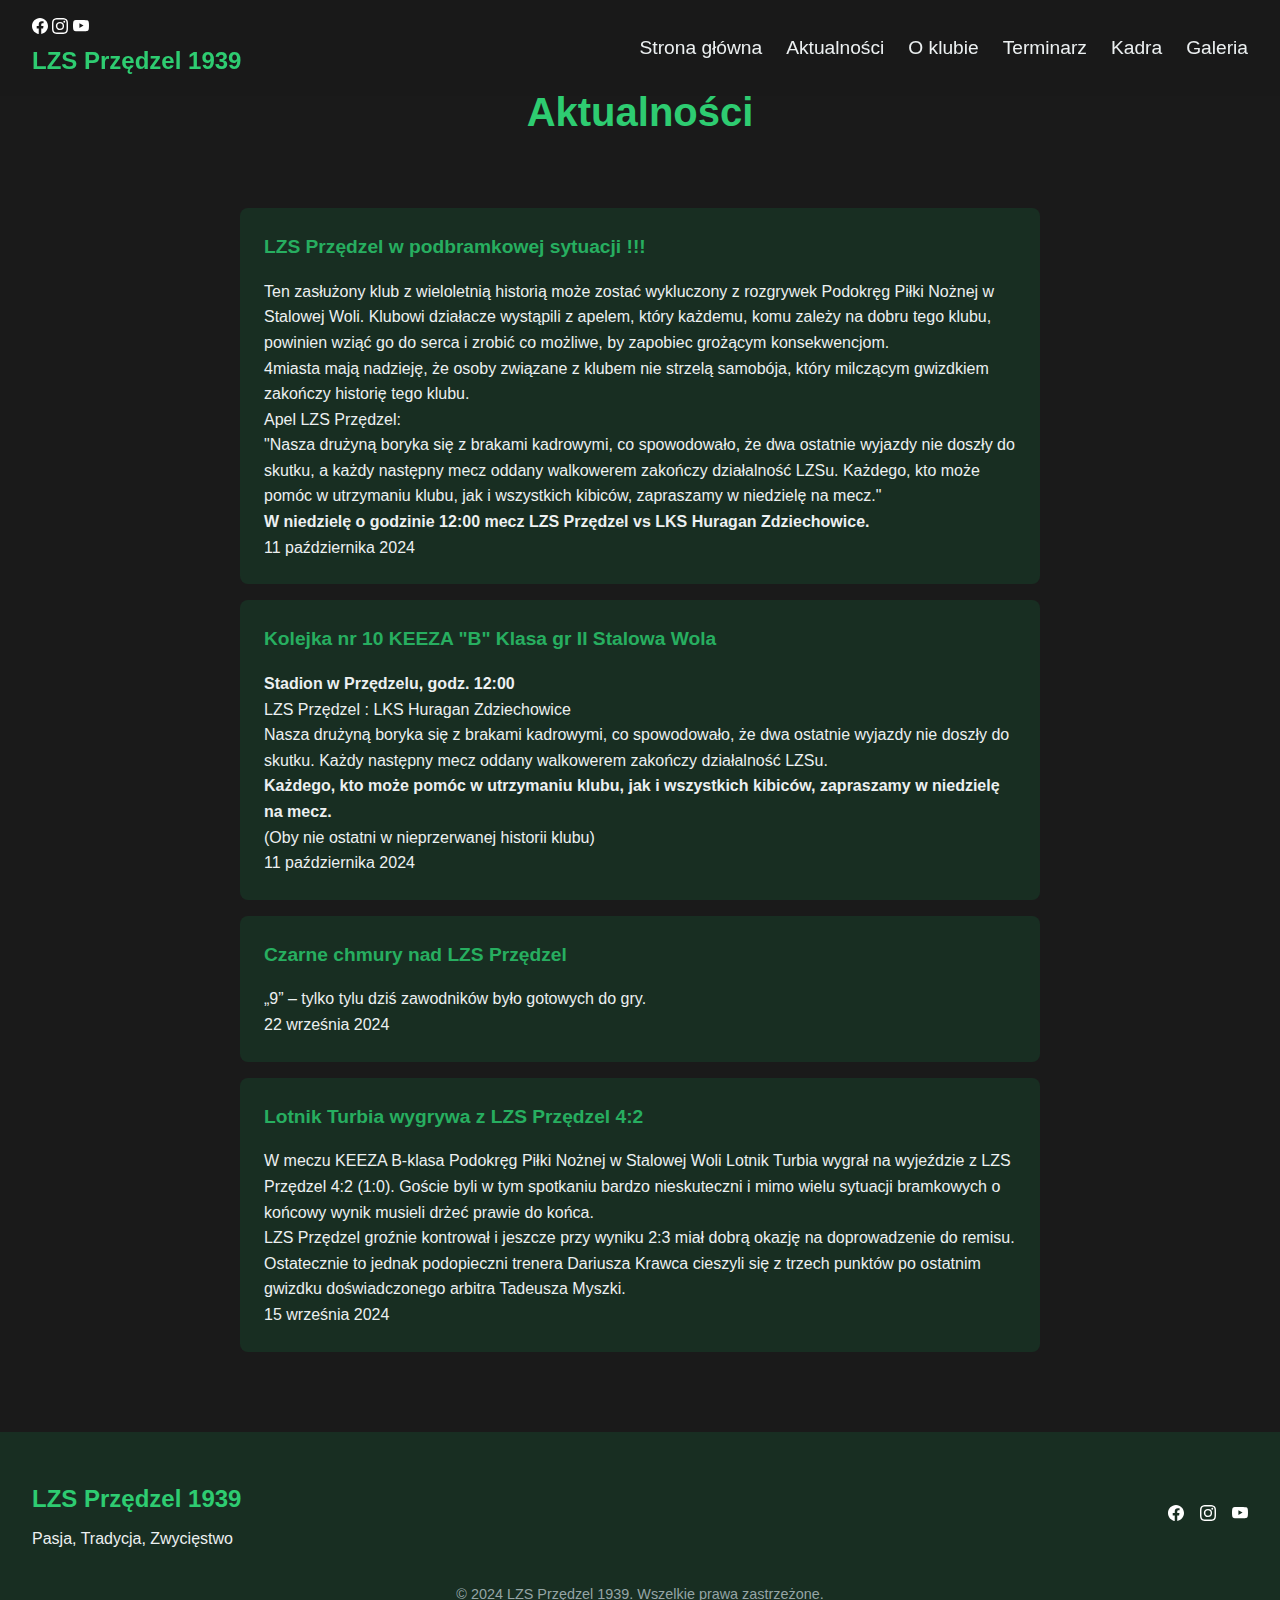
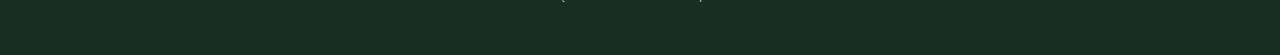
==== news.html @ f921bf47 "new layout and news page" ====
<!DOCTYPE html>
<html lang="pl">
  <head>
    <meta charset="UTF-8" />
    <meta name="viewport" content="width=device-width, initial-scale=1.0" />
    <title>Aktualności - LZS Przędzel 1939</title>
    <link rel="stylesheet" href="style.css" />
    <link rel="icon" type="image/x-icon" href="/images/logo.png" />
  </head>
  <body>
    <header>
      <nav>
        <div>
          <div class="social-icons">
            <a
              href="https://www.facebook.com/profile.php?id=100057232098944"
              target="_blank"
              rel="noopener noreferrer"
            >
              <img src="/images/facebook.svg" alt="fb-icon" />
            </a>
            <a href="#">
              <img src="/images/instagram.svg" alt="ig-icon" />
            </a>
            <a href="#">
              <img src="/images/youtube.svg" alt="yt-icon" />
            </a>
          </div>
          <a href="/index.html" class="logo">LZS Przędzel 1939</a>
        </div>
        <div class="nav-links" id="navLinks">
          <button class="close-menu" id="closeMenu">
            <svg
              xmlns="http://www.w3.org/2000/svg"
              width="24"
              height="24"
              viewBox="0 0 24 24"
              fill="none"
              stroke="currentColor"
              stroke-width="2"
              stroke-linecap="round"
              stroke-linejoin="round"
            >
              <line x1="18" y1="6" x2="6" y2="18"></line>
              <line x1="6" y1="6" x2="18" y2="18"></line>
            </svg>
          </button>
          <ul>
            <li><a href="/index.html">Strona główna</a></li>
            <li><a href="#news">Aktualności</a></li>
            <li><a href="#about">O klubie</a></li>
            <li><a href="#schedule">Terminarz</a></li>
            <li><a href="#squad">Kadra</a></li>
            <li><a href="#gallery">Galeria</a></li>
          </ul>
        </div>

        <button class="menu-toggle" id="menuToggle">
          <svg
            xmlns="http://www.w3.org/2000/svg"
            width="24"
            height="24"
            viewBox="0 0 24 24"
            fill="none"
            stroke="currentColor"
            stroke-width="2"
            stroke-linecap="round"
            stroke-linejoin="round"
          >
            <line x1="3" y1="12" x2="21" y2="12"></line>
            <line x1="3" y1="6" x2="21" y2="6"></line>
            <line x1="3" y1="18" x2="21" y2="18"></line>
          </svg>
        </button>
      </nav>
    </header>

    <main>
      <section class="news-section">
        <h2>Aktualności</h2>

        <article class="news-item" id="news1">
          <h3>LZS Przędzel w podbramkowej sytuacji !!!</h3>
          <p>
            Ten zasłużony klub z wieloletnią historią może zostać wykluczony z
            rozgrywek Podokręg Piłki Nożnej w Stalowej Woli. Klubowi działacze
            wystąpili z apelem, który każdemu, komu zależy na dobru tego klubu,
            powinien wziąć go do serca i zrobić co możliwe, by zapobiec grożącym
            konsekwencjom.
          </p>
          <p>
            4miasta mają nadzieję, że osoby związane z klubem nie strzelą
            samobója, który milczącym gwizdkiem zakończy historię tego klubu.
          </p>
          <p class="goal-info">
            Apel LZS Przędzel: <br />
            "Nasza drużyną boryka się z brakami kadrowymi, co spowodowało, że
            dwa ostatnie wyjazdy nie doszły do skutku, a każdy następny mecz
            oddany walkowerem zakończy działalność LZSu. Każdego, kto może pomóc
            w utrzymaniu klubu, jak i wszystkich kibiców, zapraszamy w niedzielę
            na mecz."
          </p>
          <p>
            <strong
              >W niedzielę o godzinie 12:00 mecz LZS Przędzel vs LKS Huragan
              Zdziechowice.</strong
            >
          </p>
          <p class="news-item-date">11 października 2024</p>
        </article>

        <article class="news-item" id="news2">
          <h3>Kolejka nr 10 KEEZA "B" Klasa gr II Stalowa Wola</h3>
          <p><strong>Stadion w Przędzelu, godz. 12:00</strong></p>
          <p>
            LZS Przędzel : LKS Huragan Zdziechowice <br />
            Nasza drużyną boryka się z brakami kadrowymi, co spowodowało, że dwa
            ostatnie wyjazdy nie doszły do skutku. Każdy następny mecz oddany
            walkowerem zakończy działalność LZSu.
          </p>
          <p>
            <strong
              >Każdego, kto może pomóc w utrzymaniu klubu, jak i wszystkich
              kibiców, zapraszamy w niedzielę na mecz.</strong
            ><br />
            (Oby nie ostatni w nieprzerwanej historii klubu)
          </p>
          <p class="news-item-date">11 października 2024</p>
        </article>

        <article class="news-item" id="news3">
          <h3>Czarne chmury nad LZS Przędzel</h3>
          <p>„9” – tylko tylu dziś zawodników było gotowych do gry. <br /></p>
          <p class="news-item-date">22 września 2024</p>
        </article>

        <article class="news-item" id="news4">
          <h3>Lotnik Turbia wygrywa z LZS Przędzel 4:2</h3>
          <p>
            W meczu KEEZA B-klasa Podokręg Piłki Nożnej w Stalowej Woli Lotnik
            Turbia wygrał na wyjeździe z LZS Przędzel 4:2 (1:0). Goście byli w
            tym spotkaniu bardzo nieskuteczni i mimo wielu sytuacji bramkowych o
            końcowy wynik musieli drżeć prawie do końca.
          </p>
          <p>
            LZS Przędzel groźnie kontrował i jeszcze przy wyniku 2:3 miał dobrą
            okazję na doprowadzenie do remisu. Ostatecznie to jednak podopieczni
            trenera Dariusza Krawca cieszyli się z trzech punktów po ostatnim
            gwizdku doświadczonego arbitra Tadeusza Myszki.
          </p>
          <p class="news-item-date">15 września 2024</p>
        </article>
      </section>
    </main>

    <footer>
      <div class="footer-content">
        <div class="footer-info">
          <h3>LZS Przędzel 1939</h3>
          <p>Pasja, Tradycja, Zwycięstwo</p>
        </div>
        <div class="footer-social">
          <a
            href="https://www.facebook.com/profile.php?id=100057232098944"
            target="_blank"
            rel="noopener noreferrer"
          >
            <img src="/images/facebook.svg" alt="fb-icon" />
          </a>
          <a href="#">
            <img src="/images/instagram.svg" alt="ig-icon" />
          </a>
          <a href="#">
            <img src="/images/youtube.svg" alt="yt-icon" />
          </a>
        </div>
      </div>
      <div class="footer-copyright">
        &copy; 2024 LZS Przędzel 1939. Wszelkie prawa zastrzeżone.
      </div>
    </footer>

    <script src="script.js"></script>
  </body>
</html>
---- style.css ----
:root {
  --primary-color: #2ecc71;
  --secondary-color: #27ae60;
  --accent-color: #1abc9c;
  --background-color: #1a1a1a;
  --text-color: #ecf0f1;
  --dark-background: #182e22;
  --light-text: #f8fafc;
  --dark-text: #95a5a6;
}


* {
  margin: 0;
  padding: 0;
  box-sizing: border-box;
}

body {
  font-family: 'Inter', sans-serif;
  background-color: var(--background-color);
  color: var(--text-color);
  line-height: 1.6;
}

a {
  color: inherit;
  text-decoration: none;
}

.btn {
  display: inline-block;
  background-color: var(--primary-color);
  color: var(--light-text);
  padding: 0.8rem 1.5rem;
  border-radius: 9999px;
  font-weight: 600;
  transition: background-color 0.3s ease;
}

.btn:hover {
  background-color: var(--accent-color);
}

header {
  position: fixed;
  width: 100%;
  background-color: #1a1a1ae5;
  backdrop-filter: blur(10px);
  z-index: 1000;
}

nav {
  display: flex;
  justify-content: space-between;
  align-items: center;
  padding: 1rem 2rem;
}

.logo {
  font-size: 1.5rem;
  font-weight: 700;
  color: var(--primary-color);
}
.social-icons, .footer-social {
  filter: invert(100%) sepia(0%) saturate(0%) hue-rotate(0deg) brightness(200%) contrast(100%);
}

.nav-links {
  position: fixed;
  top: 0;
  right: -300px;
  width: 300px;
  height: 100vh;
  background-color: var(--dark-background);
  padding: 2rem;
  transition: right 0.3s ease-in-out;
  z-index: 1001;
}

.nav-links.active {
  right: 0;
}

.nav-links ul {
  list-style: none;
  padding: 0;
}

.nav-links li {
  margin-bottom: 1.5rem;
}

.nav-links a {
  color: var(--text-color);
  font-size: 1.2rem;
  transition: color 0.3s ease;
}

.nav-links a:hover {
  color: var(--primary-color);
}

.close-menu {
  position: absolute;
  top: 1rem;
  right: 1rem;
  background: none;
  border: none;
  color: var(--text-color);
  cursor: pointer;
}

.menu-toggle {
  background: none;
  border: none;
  color: var(--text-color);
  cursor: pointer;
}

@media (min-width: 769px) {
  .menu-toggle {
    display: none;
  }

  .nav-links {
    position: static;
    width: auto;
    height: auto;
    background-color: transparent;
    padding: 0;
  }

  .nav-links ul {
    display: flex;
  }

  .nav-links li {
    margin-left: 1.5rem;
    margin-bottom: 0;
  }

  .close-menu {
    display: none;
  }
}

@media (max-width: 768px) {
  .nav-links {
    display: none;
  }

  .nav-links.active {
    display: block;
  }

  .menu-toggle {
    display: block;
  }
}

.hero {
  height: 100vh;
  background-image: url('https://images.unsplash.com/photo-1508098682722-e99c43a406b2?ixlib=rb-1.2.1&auto=format&fit=crop&w=1950&q=80');
  background-size: cover;
  background-position: center;
  display: flex;
  align-items: center;
  justify-content: center;
  position: relative;
  overflow: hidden;

}

.hero::before {
  content: '';
  position: absolute;
  top: 0;
  left: 0;
  right: 0;
  bottom: 0;
  background-image: url("/images/herobackground.jpg");
  filter: blur(10px);
  background-position: center;
  background-size: cover;
}
.hero-overlay {
  position: absolute;
  top: 0;
  left: 0;
  right: 0;
  bottom: 0;
  background-color: #1a1a1ab3; 
  z-index: 1; 
}

.hero-content {
  text-align: center;
  max-width: 800px;
  padding: 2rem;
  position: relative;
  z-index: 1;
}

.hero h1 {
  font-size: 3.5rem;
  margin-bottom: 1rem;
  color: var(--primary-color);
}

.hero p {
  font-size: 1.2rem;
  margin-bottom: 2rem;
}

section {
  padding: 5rem 2rem;
}

section h2 {
  font-size: 2.5rem;
  text-align: center;
  margin-bottom: 3rem;
  color: var(--primary-color);
}

#news, #squad, #gallery{
  display: flex;
  flex-direction: column;
  justify-content: center;
  align-items: center;
}

.news-grid, .squad-grid, .gallery-grid {
  display: flex;
  flex-wrap: wrap;
  justify-content: center;
  gap: 2rem;
  margin-bottom: 3rem;
}

.news-section{
  display: flex;
  flex-direction: column;
  justify-content: center;
  align-items: center;
  gap: 1rem;
}

.news-section .news-item{
  width: 100%;
  max-width: 800px;
}


.news-item, .player, .gallery-item {
  background-color: var(--dark-background);
  border-radius: 0.5rem;
  overflow: hidden;
  transition: transform 0.3s ease, box-shadow 0.3s ease;
  flex: 1;
  min-width: 300px;
  max-width: 550px;
  display: flex;
  flex-direction: column;
  justify-content: space-between;
}



.news-item:hover, .player:hover, .gallery-item:hover {
  transform: translateY(-5px);
  box-shadow: 0 10px 20px rgba(0, 0, 0, 0.2);
}

.news-item {
  padding: 1.5rem;
}

.news-item h3 {
  font-size: 1.2rem;
  margin-bottom: 1rem;
  color: var(--secondary-color);
}

.news-footer {
  display: flex;
  justify-content: space-between;
  align-items: center;
  margin-top: 1rem;
}

.read-more {
  color: var(--primary-color);
}

.date {
  color: var(--dark-text);
  font-size: 0.9rem;
}

.player {
  text-align: center;
  padding: 1.5rem;
}

.player-avatar {
  width: 100px;
  height: 100px;
  background-color: var(--primary-color);
  border-radius: 50%;
  display: flex;
  align-items: center;
  justify-content: center;
  margin: 0 auto 1rem;
}

.player h3 {
  font-size: 1.2rem;
  margin-bottom: 0.5rem;
  color: var(--secondary-color);
}

.player p {
  color: var(--dark-text);
}

.about-content {
  max-width: 800px;
  margin: 0 auto;
  background-color: var(--dark-background);
  padding: 2rem;
  border-radius: 0.5rem;
}

.about-content p {
  margin-bottom: 1rem;
}

.gallery-item {
  position: relative;
}

.gallery-item img {
  width: 100%;
  height: 250px;
  object-fit: cover;
}

.gallery-item .overlay {
  position: absolute;
  top: 0;
  left: 0;
  right: 0;
  bottom: 0;
  background-color: rgba(15, 23, 42, 0.7);
  display: flex;
  align-items: center;
  justify-content: center;
  opacity: 0;
  transition: opacity 0.3s ease;
}

.gallery-item:hover .overlay {
  opacity: 1;
}

footer {
  background-color: var(--dark-background);
  padding: 3rem 2rem;
}

.footer-content {
  display: flex;
  justify-content: space-between;
  align-items: center;
  margin-bottom: 2rem;
}

.footer-info h3 {
  font-size: 1.5rem;
  color: var(--primary-color);
  margin-bottom: 0.5rem;
}

.footer-social {
  display: flex;
}

.footer-social a {
  margin-left: 1rem;
  color: var(--text-color);
  transition: color 0.3s ease;
}

.footer-social a:hover {
  color: var(--primary-color);
}

.footer-copyright {
  text-align: center;
  color: var(--dark-text);
  font-size: 0.9rem;
}

@media (max-width: 960px) {
   .nav-links ul li a{
      font-size: 0.9rem;
    }
}

@media (max-width: 850px) {
  .nav-links ul li a{
     font-size: 0.74rem;
   }
}

@media (max-width: 768px) {
  .nav-links {
    display: none;
  }

  .menu-toggle {
    display: block;
  }

  .hero h1 {
    font-size: 2.5rem;
  }

  .hero p {
    font-size: 1rem;
  }

  section:first-of-type{
    padding: 5rem 1rem;
  }

  section {
    padding: 3rem 1rem;
  }

  .nav-links ul li a{
    font-size: 1rem;
  }
  
  .footer-content {
    flex-direction: column;
    text-align: center;
  }

  .footer-social {
    margin-top: 1rem;
  }
}
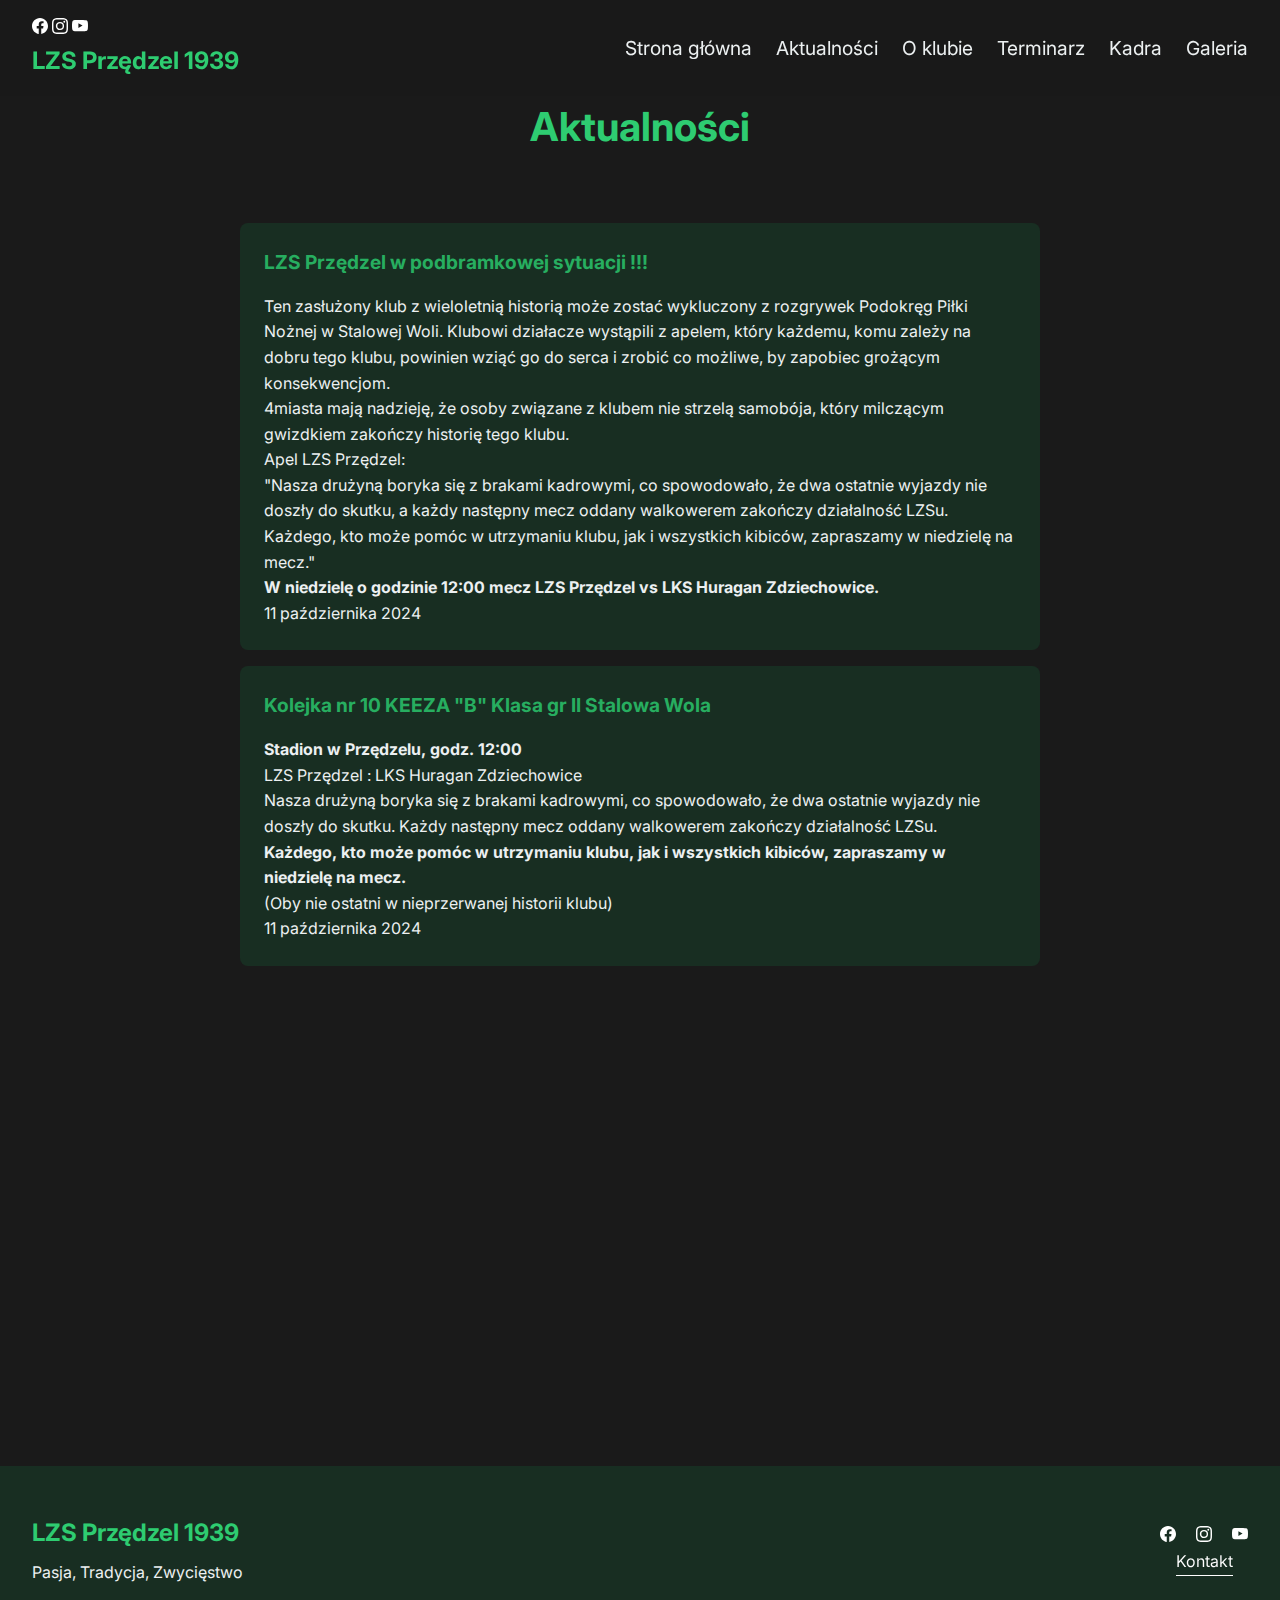
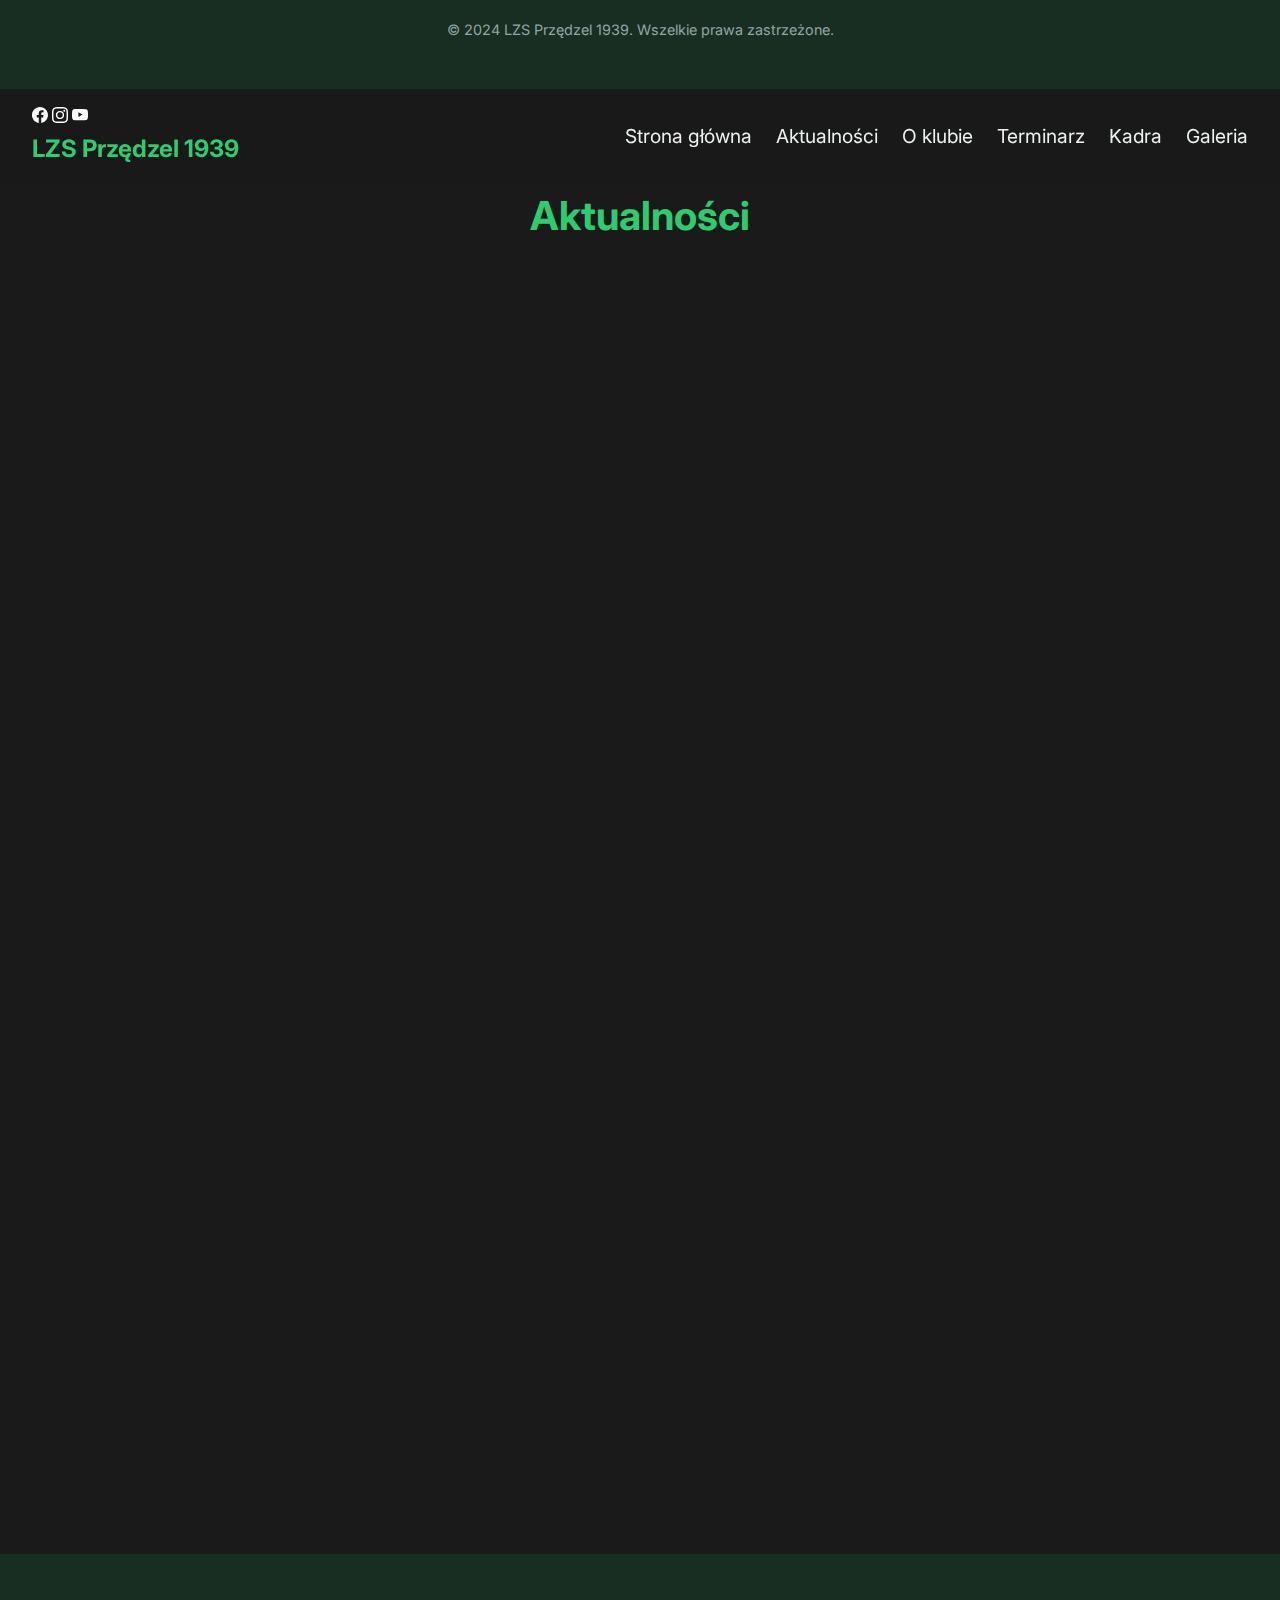
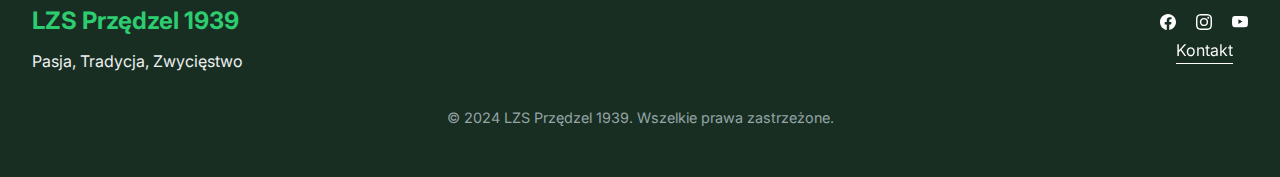
==== commit 7407190a: "Concluding project work" ====
--- a/news.html
+++ b/news.html
@@ -1,12 +1,224 @@
 <!DOCTYPE html>
 <html lang="pl">
-  <head>
-    <meta charset="UTF-8" />
-    <meta name="viewport" content="width=device-width, initial-scale=1.0" />
-    <title>Aktualności - LZS Przędzel 1939</title>
-    <link rel="stylesheet" href="style.css" />
-    <link rel="icon" type="image/x-icon" href="/images/logo.png" />
-  </head>
+  <!DOCTYPE html>
+  <html lang="pl">
+    <head>
+      <meta charset="UTF-8" />
+      <meta name="viewport" content="width=device-width, initial-scale=1.0" />
+      <meta
+        name="description"
+        content="Aktualności z LZS Przędzel 1939. Bądź na bieżąco z wydarzeniami i wynikami naszej drużyny."
+      />
+      <meta
+        name="keywords"
+        content="LZS Przędzel, aktualności, piłka nożna, wyniki, klub sportowy"
+      />
+      <meta property="og:title" content="Aktualności - LZS Przędzel 1939" />
+      <meta
+        property="og:description"
+        content="Aktualności z LZS Przędzel 1939. Bądź na bieżąco z wydarzeniami i wynikami naszej drużyny."
+      />
+      <meta property="og:image" content="images/gallery1.jpg" />
+      <meta
+        property="og:url"
+        content="https://hubertfus.github.io/LZS-Polonia-Przedzel-page/news.html"
+      />
+      <meta name="twitter:card" content="summary_large_image" />
+      <meta name="twitter:title" content="Aktualności - LZS Przędzel 1939" />
+      <meta
+        name="twitter:description"
+        content="Aktualności z LZS Przędzel 1939. Bądź na bieżąco z wydarzeniami i wynikami naszej drużyny."
+      />
+      <meta name="twitter:image" content="images/gallery1.jpg" />
+      <link rel="icon" href="images/logo.png" />
+      <link
+        href="https://fonts.googleapis.com/css2?family=Inter:wght@300;400;600;700&display=swap"
+        rel="stylesheet"
+      />
+      <link rel="stylesheet" href="style.css" />
+      <title>Aktualności - LZS Przędzel 1939</title>
+    </head>
+
+    <body>
+      <header>
+        <nav>
+          <div>
+            <div class="social-icons">
+              <a
+                href="https://www.facebook.com/profile.php?id=100057232098944"
+                target="_blank"
+                rel="noopener noreferrer"
+              >
+                <img src="images/facebook.svg" alt="fb-icon" />
+              </a>
+              <a href="#">
+                <img src="images/instagram.svg" alt="ig-icon" />
+              </a>
+              <a href="#">
+                <img src="images/youtube.svg" alt="yt-icon" />
+              </a>
+            </div>
+            <a href="/index.html" class="logo">LZS Przędzel 1939</a>
+          </div>
+          <div class="nav-links" id="navLinks">
+            <button class="close-menu" id="closeMenu">
+              <svg
+                xmlns="http://www.w3.org/2000/svg"
+                width="24"
+                height="24"
+                viewBox="0 0 24 24"
+                fill="none"
+                stroke="currentColor"
+                stroke-width="2"
+                stroke-linecap="round"
+                stroke-linejoin="round"
+              >
+                <line x1="18" y1="6" x2="6" y2="18"></line>
+                <line x1="6" y1="6" x2="18" y2="18"></line>
+              </svg>
+            </button>
+            <ul>
+              <li><a href="index.html">Strona główna</a></li>
+              <li><a href="news.html">Aktualności</a></li>
+              <li><a href="index.html#about">O klubie</a></li>
+              <li><a href="schedule.html">Terminarz</a></li>
+              <li><a href="squad.html">Kadra</a></li>
+              <li><a href="gallery.html">Galeria</a></li>
+            </ul>
+          </div>
+
+          <button class="menu-toggle" id="menuToggle">
+            <svg
+              xmlns="http://www.w3.org/2000/svg"
+              width="24"
+              height="24"
+              viewBox="0 0 24 24"
+              fill="none"
+              stroke="currentColor"
+              stroke-width="2"
+              stroke-linecap="round"
+              stroke-linejoin="round"
+            >
+              <line x1="3" y1="12" x2="21" y2="12"></line>
+              <line x1="3" y1="6" x2="21" y2="6"></line>
+              <line x1="3" y1="18" x2="21" y2="18"></line>
+            </svg>
+          </button>
+        </nav>
+      </header>
+
+      <main>
+        <section class="news-section">
+          <h2>Aktualności</h2>
+
+          <article class="news-item animate-slide" id="news1">
+            <h3>LZS Przędzel w podbramkowej sytuacji !!!</h3>
+            <p>
+              Ten zasłużony klub z wieloletnią historią może zostać wykluczony z
+              rozgrywek Podokręg Piłki Nożnej w Stalowej Woli. Klubowi działacze
+              wystąpili z apelem, który każdemu, komu zależy na dobru tego
+              klubu, powinien wziąć go do serca i zrobić co możliwe, by zapobiec
+              grożącym konsekwencjom.
+            </p>
+            <p>
+              4miasta mają nadzieję, że osoby związane z klubem nie strzelą
+              samobója, który milczącym gwizdkiem zakończy historię tego klubu.
+            </p>
+            <p class="goal-info">
+              Apel LZS Przędzel: <br />
+              "Nasza drużyną boryka się z brakami kadrowymi, co spowodowało, że
+              dwa ostatnie wyjazdy nie doszły do skutku, a każdy następny mecz
+              oddany walkowerem zakończy działalność LZSu. Każdego, kto może
+              pomóc w utrzymaniu klubu, jak i wszystkich kibiców, zapraszamy w
+              niedzielę na mecz."
+            </p>
+            <p>
+              <strong
+                >W niedzielę o godzinie 12:00 mecz LZS Przędzel vs LKS Huragan
+                Zdziechowice.</strong
+              >
+            </p>
+            <p class="news-item-date">11 października 2024</p>
+          </article>
+
+          <article class="news-item animate-slide" id="news2">
+            <h3>Kolejka nr 10 KEEZA "B" Klasa gr II Stalowa Wola</h3>
+            <p><strong>Stadion w Przędzelu, godz. 12:00</strong></p>
+            <p>
+              LZS Przędzel : LKS Huragan Zdziechowice <br />
+              Nasza drużyną boryka się z brakami kadrowymi, co spowodowało, że
+              dwa ostatnie wyjazdy nie doszły do skutku. Każdy następny mecz
+              oddany walkowerem zakończy działalność LZSu.
+            </p>
+            <p>
+              <strong
+                >Każdego, kto może pomóc w utrzymaniu klubu, jak i wszystkich
+                kibiców, zapraszamy w niedzielę na mecz.</strong
+              ><br />
+              (Oby nie ostatni w nieprzerwanej historii klubu)
+            </p>
+            <p class="news-item-date">11 października 2024</p>
+          </article>
+
+          <article class="news-item animate-slide" id="news3">
+            <h3>Czarne chmury nad LZS Przędzel</h3>
+            <p>„9” – tylko tylu dziś zawodników było gotowych do gry. <br /></p>
+            <p class="news-item-date">22 września 2024</p>
+          </article>
+
+          <article class="news-item animate-slide" id="news4">
+            <h3>Lotnik Turbia wygrywa z LZS Przędzel 4:2</h3>
+            <p>
+              W meczu KEEZA B-klasa Podokręg Piłki Nożnej w Stalowej Woli Lotnik
+              Turbia wygrał na wyjeździe z LZS Przędzel 4:2 (1:0). Goście byli w
+              tym spotkaniu bardzo nieskuteczni i mimo wielu sytuacji bramkowych
+              o końcowy wynik musieli drżeć prawie do końca.
+            </p>
+            <p>
+              LZS Przędzel groźnie kontrował i jeszcze przy wyniku 2:3 miał
+              dobrą okazję na doprowadzenie do remisu. Ostatecznie to jednak
+              podopieczni trenera Dariusza Krawca cieszyli się z trzech punktów
+              po ostatnim gwizdku doświadczonego arbitra Tadeusza Myszki.
+            </p>
+            <p class="news-item-date">15 września 2024</p>
+          </article>
+        </section>
+      </main>
+
+      <footer>
+        <div class="footer-content">
+          <div class="footer-info">
+            <h3>LZS Przędzel 1939</h3>
+            <p>Pasja, Tradycja, Zwycięstwo</p>
+          </div>
+          <div class="footer-social">
+            <div>
+              <a
+                href="https://www.facebook.com/profile.php?id=100057232098944"
+                target="_blank"
+                rel="noopener noreferrer"
+              >
+                <img src="images/facebook.svg" alt="fb-icon" />
+              </a>
+              <a href="#">
+                <img src="images/instagram.svg" alt="ig-icon" />
+              </a>
+              <a href="#">
+                <img src="images/youtube.svg" alt="yt-icon" />
+              </a>
+            </div>
+            <a href="contact.html" class="footer-contact">Kontakt</a>
+          </div>
+        </div>
+        <div class="footer-copyright">
+          &copy; 2024 LZS Przędzel 1939. Wszelkie prawa zastrzeżone.
+        </div>
+      </footer>
+
+      <script src="script.js"></script>
+    </body>
+  </html>
+
   <body>
     <header>
       <nav>
@@ -17,13 +229,13 @@
               target="_blank"
               rel="noopener noreferrer"
             >
-              <img src="/images/facebook.svg" alt="fb-icon" />
+              <img src="images/facebook.svg" alt="fb-icon" />
             </a>
             <a href="#">
-              <img src="/images/instagram.svg" alt="ig-icon" />
+              <img src="images/instagram.svg" alt="ig-icon" />
             </a>
             <a href="#">
-              <img src="/images/youtube.svg" alt="yt-icon" />
+              <img src="images/youtube.svg" alt="yt-icon" />
             </a>
           </div>
           <a href="/index.html" class="logo">LZS Przędzel 1939</a>
@@ -46,12 +258,12 @@
             </svg>
           </button>
           <ul>
-            <li><a href="/index.html">Strona główna</a></li>
-            <li><a href="#news">Aktualności</a></li>
-            <li><a href="#about">O klubie</a></li>
-            <li><a href="#schedule">Terminarz</a></li>
-            <li><a href="#squad">Kadra</a></li>
-            <li><a href="#gallery">Galeria</a></li>
+            <li><a href="index.html">Strona główna</a></li>
+            <li><a href="news.html">Aktualności</a></li>
+            <li><a href="index.html#about">O klubie</a></li>
+            <li><a href="schedule.html">Terminarz</a></li>
+            <li><a href="squad.html">Kadra</a></li>
+            <li><a href="gallery.html">Galeria</a></li>
           </ul>
         </div>
 
@@ -79,7 +291,7 @@
       <section class="news-section">
         <h2>Aktualności</h2>
 
-        <article class="news-item" id="news1">
+        <article class="news-item animate-slide" id="news1">
           <h3>LZS Przędzel w podbramkowej sytuacji !!!</h3>
           <p>
             Ten zasłużony klub z wieloletnią historią może zostać wykluczony z
@@ -109,7 +321,7 @@
           <p class="news-item-date">11 października 2024</p>
         </article>
 
-        <article class="news-item" id="news2">
+        <article class="news-item animate-slide" id="news2">
           <h3>Kolejka nr 10 KEEZA "B" Klasa gr II Stalowa Wola</h3>
           <p><strong>Stadion w Przędzelu, godz. 12:00</strong></p>
           <p>
@@ -128,13 +340,13 @@
           <p class="news-item-date">11 października 2024</p>
         </article>
 
-        <article class="news-item" id="news3">
+        <article class="news-item animate-slide" id="news3">
           <h3>Czarne chmury nad LZS Przędzel</h3>
           <p>„9” – tylko tylu dziś zawodników było gotowych do gry. <br /></p>
           <p class="news-item-date">22 września 2024</p>
         </article>
 
-        <article class="news-item" id="news4">
+        <article class="news-item animate-slide" id="news4">
           <h3>Lotnik Turbia wygrywa z LZS Przędzel 4:2</h3>
           <p>
             W meczu KEEZA B-klasa Podokręg Piłki Nożnej w Stalowej Woli Lotnik
@@ -160,19 +372,22 @@
           <p>Pasja, Tradycja, Zwycięstwo</p>
         </div>
         <div class="footer-social">
-          <a
-            href="https://www.facebook.com/profile.php?id=100057232098944"
-            target="_blank"
-            rel="noopener noreferrer"
-          >
-            <img src="/images/facebook.svg" alt="fb-icon" />
-          </a>
-          <a href="#">
-            <img src="/images/instagram.svg" alt="ig-icon" />
-          </a>
-          <a href="#">
-            <img src="/images/youtube.svg" alt="yt-icon" />
-          </a>
+          <div>
+            <a
+              href="https://www.facebook.com/profile.php?id=100057232098944"
+              target="_blank"
+              rel="noopener noreferrer"
+            >
+              <img src="images/facebook.svg" alt="fb-icon" />
+            </a>
+            <a href="#">
+              <img src="images/instagram.svg" alt="ig-icon" />
+            </a>
+            <a href="#">
+              <img src="images/youtube.svg" alt="yt-icon" />
+            </a>
+          </div>
+          <a href="contact.html" class="footer-contact">Kontakt</a>
         </div>
       </div>
       <div class="footer-copyright">
--- a/style.css
+++ b/style.css
@@ -62,19 +62,18 @@
   font-weight: 700;
   color: var(--primary-color);
 }
-.social-icons, .footer-social {
+.social-icons:not(:last-child), .footer-social {
   filter: invert(100%) sepia(0%) saturate(0%) hue-rotate(0deg) brightness(200%) contrast(100%);
 }
 
 .nav-links {
   position: fixed;
   top: 0;
-  right: -300px;
+  right: -100%;
   width: 300px;
   height: 100vh;
   background-color: var(--dark-background);
   padding: 2rem;
-  transition: right 0.3s ease-in-out;
   z-index: 1001;
 }
 
@@ -103,8 +102,8 @@
 
 .close-menu {
   position: absolute;
-  top: 1rem;
-  right: 1rem;
+  top: 2rem;
+  right: 2rem;
   background: none;
   border: none;
   color: var(--text-color);
@@ -148,19 +147,26 @@
 @media (max-width: 768px) {
   .nav-links {
     display: none;
+    transition: right 0.3s ease-in-out;
+
   }
 
   .nav-links.active {
-    display: block;
+    display: flex;
+    right: 0;
   }
 
   .menu-toggle {
-    display: block;
-  }
+    display: flex;
+  }
+}
+
+main{
+  padding-top: 95px;
 }
 
 .hero {
-  height: 100vh;
+  height: calc(100vh - 95px);
   background-image: url('https://images.unsplash.com/photo-1508098682722-e99c43a406b2?ixlib=rb-1.2.1&auto=format&fit=crop&w=1950&q=80');
   background-size: cover;
   background-position: center;
@@ -213,8 +219,13 @@
   margin-bottom: 2rem;
 }
 
-section {
-  padding: 5rem 2rem;
+section{
+  padding-inline: 2rem;
+  margin-bottom: 3rem;
+}
+
+section:not(:first-of-type) {
+  padding-block: 5rem;
 }
 
 section h2 {
@@ -315,6 +326,10 @@
   margin: 0 auto 1rem;
 }
 
+.player-avatar img {
+  filter: invert(100%) sepia(0%) saturate(0%) hue-rotate(0deg) brightness(200%) contrast(100%);
+}
+
 .player h3 {
   font-size: 1.2rem;
   margin-bottom: 0.5rem;
@@ -365,6 +380,69 @@
   opacity: 1;
 }
 
+.match-schedule{
+  display: flex;
+  flex-direction: column;
+  gap: 1rem;
+  align-items: center;
+}
+
+.matchs-item{
+  min-width: 300px;
+  width: 100%;
+  text-align: center;
+  gap: 1rem;
+}
+
+
+.contact-info {
+  margin-bottom: 2rem;
+}
+
+
+.contact-info ul {
+  list-style-type: none;
+  padding: 0;
+}
+
+.contact-info li {
+  margin: 0.5rem 0;
+}
+
+.contact-form {
+  padding: 2rem;
+  border-radius: 8px;
+}
+
+.contact-form h3 {
+  font-size: 1.25rem;
+  margin-bottom: 1rem;
+}
+
+.contact-form label {
+  font-size: 1rem;
+  margin-bottom: 0.5rem;
+  display: block;
+}
+
+.contact-form input, .contact-form textarea {
+  width: 100%;
+  padding: 0.8rem;
+  margin-bottom: 1rem;
+  border: 1px solid #ccc;
+  border-radius: 4px;
+}
+
+fieldset{
+  margin-bottom: 3rem;
+}
+
+legend{
+  padding-inline: 2rem;
+}
+textarea{
+  resize: none;
+}
 footer {
   background-color: var(--dark-background);
   padding: 3rem 2rem;
@@ -385,16 +463,24 @@
 
 .footer-social {
   display: flex;
+  flex-direction: column;
+  align-items: center;
+}
+
+.footer-contact{
+  color: black;
+  border-bottom: 1px black solid;
 }
 
 .footer-social a {
   margin-left: 1rem;
-  color: var(--text-color);
   transition: color 0.3s ease;
+  transition: border-bottom 0.1s ease;
 }
 
 .footer-social a:hover {
   color: var(--primary-color);
+  border-bottom: 1px var(--primary-color) solid;
 }
 
 .footer-copyright {
@@ -432,11 +518,12 @@
     font-size: 1rem;
   }
 
-  section:first-of-type{
-    padding: 5rem 1rem;
-  }
-
-  section {
+  section:first-of-type {
+    padding-inline: 1rem;
+    margin-bottom: 3rem ;
+  }
+
+  section:not(:first-of-type) {
     padding: 3rem 1rem;
   }
 
@@ -452,4 +539,15 @@
   .footer-social {
     margin-top: 1rem;
   }
+}
+
+.animate-slide {
+  transform: translateY(100px); 
+  opacity: 0; 
+  transition: transform 1s ease, opacity 1s ease; 
+}
+
+.animate-slide.active {
+  transform: translateY(0); 
+  opacity: 1;
 }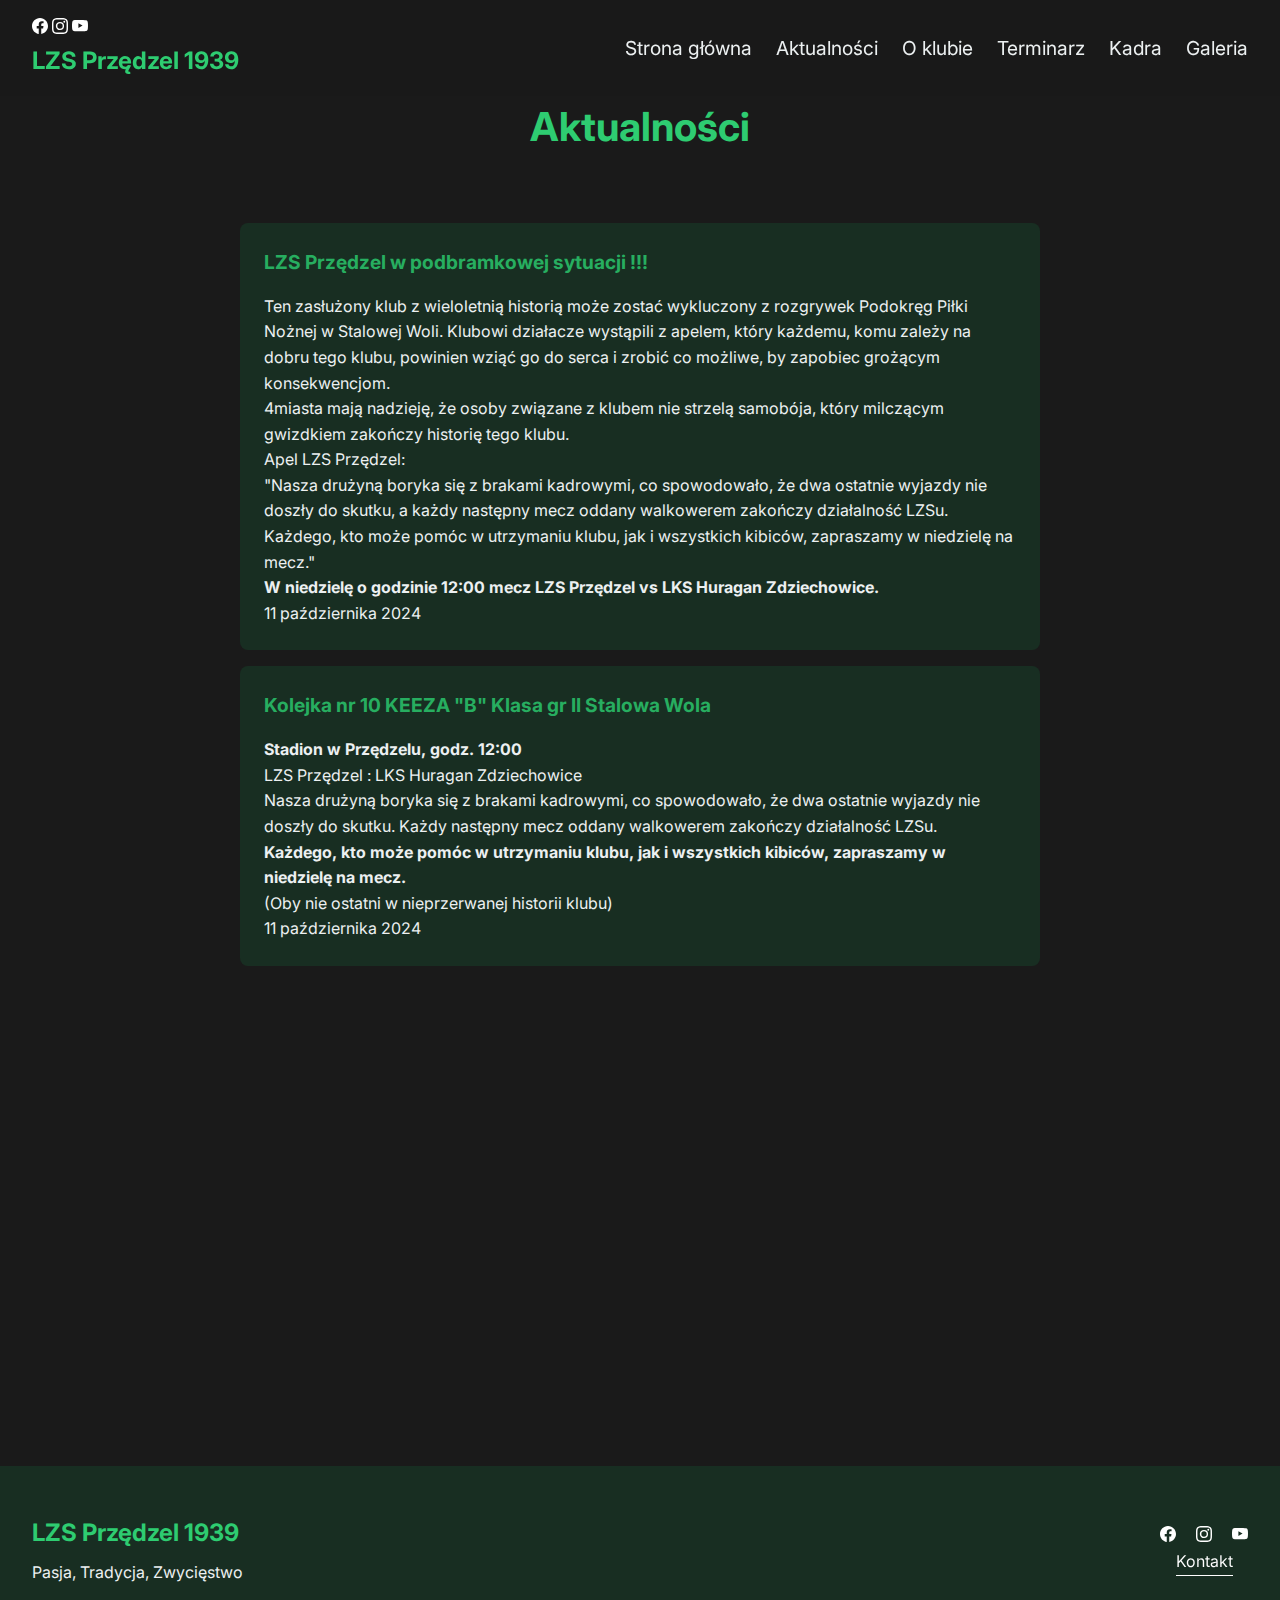
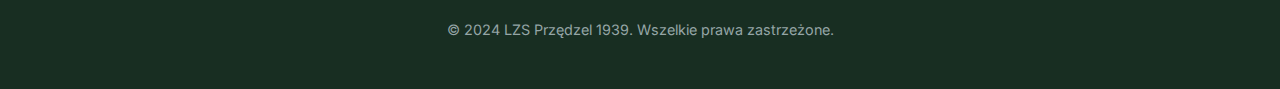
==== commit 6d8c48ee: "simple fix" ====
--- a/news.html
+++ b/news.html
@@ -1,223 +1,41 @@
 <!DOCTYPE html>
 <html lang="pl">
-  <!DOCTYPE html>
-  <html lang="pl">
-    <head>
-      <meta charset="UTF-8" />
-      <meta name="viewport" content="width=device-width, initial-scale=1.0" />
-      <meta
-        name="description"
-        content="Aktualności z LZS Przędzel 1939. Bądź na bieżąco z wydarzeniami i wynikami naszej drużyny."
-      />
-      <meta
-        name="keywords"
-        content="LZS Przędzel, aktualności, piłka nożna, wyniki, klub sportowy"
-      />
-      <meta property="og:title" content="Aktualności - LZS Przędzel 1939" />
-      <meta
-        property="og:description"
-        content="Aktualności z LZS Przędzel 1939. Bądź na bieżąco z wydarzeniami i wynikami naszej drużyny."
-      />
-      <meta property="og:image" content="images/gallery1.jpg" />
-      <meta
-        property="og:url"
-        content="https://hubertfus.github.io/LZS-Polonia-Przedzel-page/news.html"
-      />
-      <meta name="twitter:card" content="summary_large_image" />
-      <meta name="twitter:title" content="Aktualności - LZS Przędzel 1939" />
-      <meta
-        name="twitter:description"
-        content="Aktualności z LZS Przędzel 1939. Bądź na bieżąco z wydarzeniami i wynikami naszej drużyny."
-      />
-      <meta name="twitter:image" content="images/gallery1.jpg" />
-      <link rel="icon" href="images/logo.png" />
-      <link
-        href="https://fonts.googleapis.com/css2?family=Inter:wght@300;400;600;700&display=swap"
-        rel="stylesheet"
-      />
-      <link rel="stylesheet" href="style.css" />
-      <title>Aktualności - LZS Przędzel 1939</title>
-    </head>
-
-    <body>
-      <header>
-        <nav>
-          <div>
-            <div class="social-icons">
-              <a
-                href="https://www.facebook.com/profile.php?id=100057232098944"
-                target="_blank"
-                rel="noopener noreferrer"
-              >
-                <img src="images/facebook.svg" alt="fb-icon" />
-              </a>
-              <a href="#">
-                <img src="images/instagram.svg" alt="ig-icon" />
-              </a>
-              <a href="#">
-                <img src="images/youtube.svg" alt="yt-icon" />
-              </a>
-            </div>
-            <a href="/index.html" class="logo">LZS Przędzel 1939</a>
-          </div>
-          <div class="nav-links" id="navLinks">
-            <button class="close-menu" id="closeMenu">
-              <svg
-                xmlns="http://www.w3.org/2000/svg"
-                width="24"
-                height="24"
-                viewBox="0 0 24 24"
-                fill="none"
-                stroke="currentColor"
-                stroke-width="2"
-                stroke-linecap="round"
-                stroke-linejoin="round"
-              >
-                <line x1="18" y1="6" x2="6" y2="18"></line>
-                <line x1="6" y1="6" x2="18" y2="18"></line>
-              </svg>
-            </button>
-            <ul>
-              <li><a href="index.html">Strona główna</a></li>
-              <li><a href="news.html">Aktualności</a></li>
-              <li><a href="index.html#about">O klubie</a></li>
-              <li><a href="schedule.html">Terminarz</a></li>
-              <li><a href="squad.html">Kadra</a></li>
-              <li><a href="gallery.html">Galeria</a></li>
-            </ul>
-          </div>
-
-          <button class="menu-toggle" id="menuToggle">
-            <svg
-              xmlns="http://www.w3.org/2000/svg"
-              width="24"
-              height="24"
-              viewBox="0 0 24 24"
-              fill="none"
-              stroke="currentColor"
-              stroke-width="2"
-              stroke-linecap="round"
-              stroke-linejoin="round"
-            >
-              <line x1="3" y1="12" x2="21" y2="12"></line>
-              <line x1="3" y1="6" x2="21" y2="6"></line>
-              <line x1="3" y1="18" x2="21" y2="18"></line>
-            </svg>
-          </button>
-        </nav>
-      </header>
-
-      <main>
-        <section class="news-section">
-          <h2>Aktualności</h2>
-
-          <article class="news-item animate-slide" id="news1">
-            <h3>LZS Przędzel w podbramkowej sytuacji !!!</h3>
-            <p>
-              Ten zasłużony klub z wieloletnią historią może zostać wykluczony z
-              rozgrywek Podokręg Piłki Nożnej w Stalowej Woli. Klubowi działacze
-              wystąpili z apelem, który każdemu, komu zależy na dobru tego
-              klubu, powinien wziąć go do serca i zrobić co możliwe, by zapobiec
-              grożącym konsekwencjom.
-            </p>
-            <p>
-              4miasta mają nadzieję, że osoby związane z klubem nie strzelą
-              samobója, który milczącym gwizdkiem zakończy historię tego klubu.
-            </p>
-            <p class="goal-info">
-              Apel LZS Przędzel: <br />
-              "Nasza drużyną boryka się z brakami kadrowymi, co spowodowało, że
-              dwa ostatnie wyjazdy nie doszły do skutku, a każdy następny mecz
-              oddany walkowerem zakończy działalność LZSu. Każdego, kto może
-              pomóc w utrzymaniu klubu, jak i wszystkich kibiców, zapraszamy w
-              niedzielę na mecz."
-            </p>
-            <p>
-              <strong
-                >W niedzielę o godzinie 12:00 mecz LZS Przędzel vs LKS Huragan
-                Zdziechowice.</strong
-              >
-            </p>
-            <p class="news-item-date">11 października 2024</p>
-          </article>
-
-          <article class="news-item animate-slide" id="news2">
-            <h3>Kolejka nr 10 KEEZA "B" Klasa gr II Stalowa Wola</h3>
-            <p><strong>Stadion w Przędzelu, godz. 12:00</strong></p>
-            <p>
-              LZS Przędzel : LKS Huragan Zdziechowice <br />
-              Nasza drużyną boryka się z brakami kadrowymi, co spowodowało, że
-              dwa ostatnie wyjazdy nie doszły do skutku. Każdy następny mecz
-              oddany walkowerem zakończy działalność LZSu.
-            </p>
-            <p>
-              <strong
-                >Każdego, kto może pomóc w utrzymaniu klubu, jak i wszystkich
-                kibiców, zapraszamy w niedzielę na mecz.</strong
-              ><br />
-              (Oby nie ostatni w nieprzerwanej historii klubu)
-            </p>
-            <p class="news-item-date">11 października 2024</p>
-          </article>
-
-          <article class="news-item animate-slide" id="news3">
-            <h3>Czarne chmury nad LZS Przędzel</h3>
-            <p>„9” – tylko tylu dziś zawodników było gotowych do gry. <br /></p>
-            <p class="news-item-date">22 września 2024</p>
-          </article>
-
-          <article class="news-item animate-slide" id="news4">
-            <h3>Lotnik Turbia wygrywa z LZS Przędzel 4:2</h3>
-            <p>
-              W meczu KEEZA B-klasa Podokręg Piłki Nożnej w Stalowej Woli Lotnik
-              Turbia wygrał na wyjeździe z LZS Przędzel 4:2 (1:0). Goście byli w
-              tym spotkaniu bardzo nieskuteczni i mimo wielu sytuacji bramkowych
-              o końcowy wynik musieli drżeć prawie do końca.
-            </p>
-            <p>
-              LZS Przędzel groźnie kontrował i jeszcze przy wyniku 2:3 miał
-              dobrą okazję na doprowadzenie do remisu. Ostatecznie to jednak
-              podopieczni trenera Dariusza Krawca cieszyli się z trzech punktów
-              po ostatnim gwizdku doświadczonego arbitra Tadeusza Myszki.
-            </p>
-            <p class="news-item-date">15 września 2024</p>
-          </article>
-        </section>
-      </main>
-
-      <footer>
-        <div class="footer-content">
-          <div class="footer-info">
-            <h3>LZS Przędzel 1939</h3>
-            <p>Pasja, Tradycja, Zwycięstwo</p>
-          </div>
-          <div class="footer-social">
-            <div>
-              <a
-                href="https://www.facebook.com/profile.php?id=100057232098944"
-                target="_blank"
-                rel="noopener noreferrer"
-              >
-                <img src="images/facebook.svg" alt="fb-icon" />
-              </a>
-              <a href="#">
-                <img src="images/instagram.svg" alt="ig-icon" />
-              </a>
-              <a href="#">
-                <img src="images/youtube.svg" alt="yt-icon" />
-              </a>
-            </div>
-            <a href="contact.html" class="footer-contact">Kontakt</a>
-          </div>
-        </div>
-        <div class="footer-copyright">
-          &copy; 2024 LZS Przędzel 1939. Wszelkie prawa zastrzeżone.
-        </div>
-      </footer>
-
-      <script src="script.js"></script>
-    </body>
-  </html>
+  <head>
+    <meta charset="UTF-8" />
+    <meta name="viewport" content="width=device-width, initial-scale=1.0" />
+    <meta
+      name="description"
+      content="Aktualności z LZS Przędzel 1939. Bądź na bieżąco z wydarzeniami i wynikami naszej drużyny."
+    />
+    <meta
+      name="keywords"
+      content="LZS Przędzel, aktualności, piłka nożna, wyniki, klub sportowy"
+    />
+    <meta property="og:title" content="Aktualności - LZS Przędzel 1939" />
+    <meta
+      property="og:description"
+      content="Aktualności z LZS Przędzel 1939. Bądź na bieżąco z wydarzeniami i wynikami naszej drużyny."
+    />
+    <meta property="og:image" content="images/gallery1.jpg" />
+    <meta
+      property="og:url"
+      content="https://hubertfus.github.io/LZS-Polonia-Przedzel-page/news.html"
+    />
+    <meta name="twitter:card" content="summary_large_image" />
+    <meta name="twitter:title" content="Aktualności - LZS Przędzel 1939" />
+    <meta
+      name="twitter:description"
+      content="Aktualności z LZS Przędzel 1939. Bądź na bieżąco z wydarzeniami i wynikami naszej drużyny."
+    />
+    <meta name="twitter:image" content="images/gallery1.jpg" />
+    <link rel="icon" href="images/logo.png" />
+    <link
+      href="https://fonts.googleapis.com/css2?family=Inter:wght@300;400;600;700&display=swap"
+      rel="stylesheet"
+    />
+    <link rel="stylesheet" href="style.css" />
+    <title>Aktualności - LZS Przędzel 1939</title>
+  </head>
 
   <body>
     <header>
--- a/style.css
+++ b/style.css
@@ -167,9 +167,6 @@
 
 .hero {
   height: calc(100vh - 95px);
-  background-image: url('https://images.unsplash.com/photo-1508098682722-e99c43a406b2?ixlib=rb-1.2.1&auto=format&fit=crop&w=1950&q=80');
-  background-size: cover;
-  background-position: center;
   display: flex;
   align-items: center;
   justify-content: center;
@@ -185,7 +182,7 @@
   left: 0;
   right: 0;
   bottom: 0;
-  background-image: url("/images/herobackground.jpg");
+  background-image: url("images/herobackground.jpg");
   filter: blur(10px);
   background-position: center;
   background-size: cover;
@@ -550,4 +547,4 @@
 .animate-slide.active {
   transform: translateY(0); 
   opacity: 1;
-}+}
